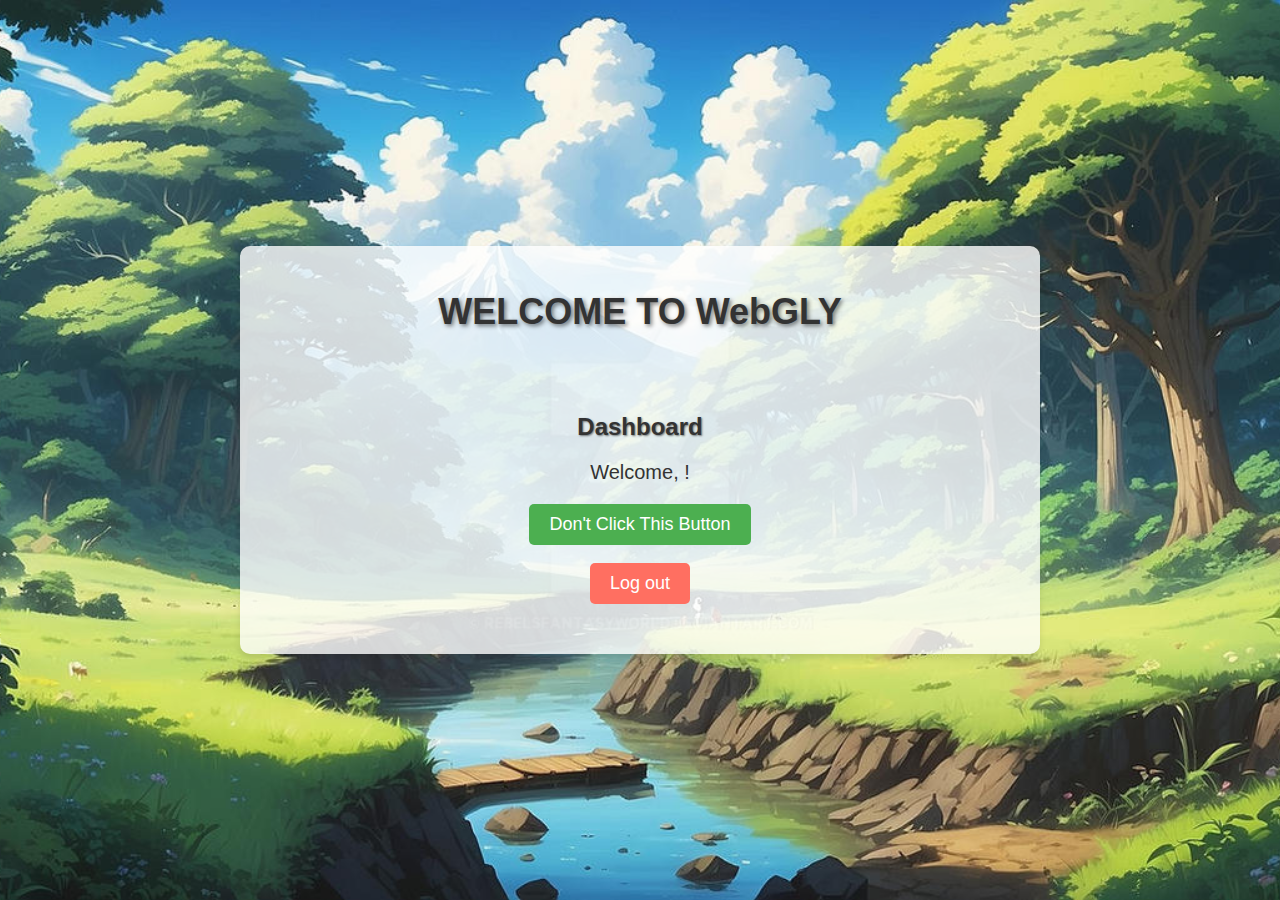
==== index.html @ 222bad65 "upload pertama" ====
<!DOCTYPE html>
<html lang="en">
<head>
    <meta charset="UTF-8">
    <meta name="viewport" content="width=device-width, initial-scale=1.0">
    <title>WebGLY - Dashboard</title>
    <link rel="stylesheet" href="style.css">
    <style>
        body {
            margin: 0;
            padding: 0;
            font-family: Arial, sans-serif;
            background-image: url('background2.jpg');
            background-size: cover;
            background-position: center;
        }

        .container {
            width: 100%;
            max-width: 800px;
            margin: 0 auto;
            padding: 20px;
            box-sizing: border-box;
            text-align: center;
            background-color: rgba(255, 255, 255, 0.8);
            border-radius: 10px;
            box-shadow: 0 4px 6px rgba(0, 0, 0, 0.1);
        }

        .title {
            color: #333;
            font-size: 36px;
            margin-bottom: 30px;
        }

        .dashboard {
            padding: 30px;
        }

        .subtitle {
            color: #333;
            font-size: 24px;
            margin-bottom: 20px;
        }

        .welcome-message {
            color: #333;
            font-size: 20px;
            margin-bottom: 20px;
        }

        .btn-logout {
            display: inline-block;
            background-color: #ff6f61;
            color: #fff;
            border: none;
            border-radius: 5px;
            padding: 10px 20px;
            font-size: 18px;
            cursor: pointer;
            text-decoration: none;
            transition: background-color 0.3s;
        }

        .btn-logout:hover {
            background-color: #f04c3b;
        }

        .dont-click-btn {
            display: inline-block;
            background-color: #4CAF50;
            color: #fff;
            border: none;
            border-radius: 5px;
            padding: 10px 20px;
            font-size: 18px;
            cursor: pointer;
            text-decoration: none;
            transition: background-color 0.3s;
        }

        .dont-click-btn:hover {
            background-color: #45a049;
        }
    </style>
</head>
<body>
    <div class="container">
        <h1 class="title">WELCOME TO WebGLY</h1>
        <div class="dashboard">
            <h2 class="subtitle">Dashboard</h2>
            <p class="welcome-message">Welcome, <span id="username"></span>!</p>
            <button class="dont-click-btn" onclick="dontClick()">Don't Click This Button</button>
            <br><br>
            <a class="btn-logout" href="#" onclick="logout()">Log out</a>
        </div>
    </div>

    <script>
        // Ambil username dari data pengguna yang disimpan
        var userData = JSON.parse(localStorage.getItem("userData"));

        if (userData) {
            document.getElementById("username").innerText = userData.username;
        }

        // Fungsi logout
        function logout() {
            localStorage.removeItem("userData");
            // Redirect ke halaman login setelah logout
            window.location.href = "login.html";
        }

        function dontClick() {
            window.location.href = "video.html";
        }
    </script>
</body>
</html>
---- style.css ----
/* style.css */
body {
    font-family: Arial, sans-serif;
    text-align: center;
    margin: 0;
    padding: 0;
    background-image: url('background.jpg');
    background-size: cover;
    background-position: center;
    height: 100vh;
    display: flex;
    justify-content: center;
    align-items: center;
}

.container {
    width: 80%;
    max-width: 400px;
}

.title {
    font-size: 3em;
    color: #fff;
    text-shadow: 2px 2px 4px rgba(0, 0, 0, 0.5);
    margin-bottom: 30px;
}

.subtitle {
    font-size: 1.5em;
    color: #000;
    text-shadow: 1px 1px 2px rgba(0, 0, 0, 0.5);
    margin-bottom: 20px;
}

.login-form, .signup-form {
    background-color: rgba(255, 255, 255, 0.7);
    padding: 20px; /* Mengurangi padding */
    border-radius: 10px;
    box-shadow: 0px 0px 20px 0px rgba(0,0,0,0.1);
}

.input-group {
    margin-bottom: 15px; /* Mengurangi jarak antara input dan label */
    text-align: left;
}

.input-group label {
    display: block;
    font-weight: bold;
    margin-bottom: 5px;
}

.input-group input {
    width: 100%;
    padding: 10px;
    border: 1px solid #ccc;
    border-radius: 5px;
    box-sizing: border-box;
}

.password-field {
    position: relative;
}

.password-field input {
    width: calc(100% - 30px);
}

.toggle-password {
    position: absolute;
    top: 50%;
    right: 0;
    transform: translateY(-50%);
    width: 20px;
    height: 20px;
    background: url('eye.png') no-repeat center;
    background-size: contain;
    cursor: pointer;
}

.toggle-password.show-password {
    background: url('eye-off.png') no-repeat center;
    background-size: contain;
}

input[type="submit"] {
    width: 100%;
    padding: 10px;
    border: none;
    border-radius: 5px;
    background-color: #4CAF50;
    color: white;
    cursor: pointer;
}

input[type="submit"]:hover {
    background-color: #45a049;
}

a {
    text-decoration: none;
    color: blue;
}

a:hover {
    text-decoration: underline;
    color: #0044cc;
}
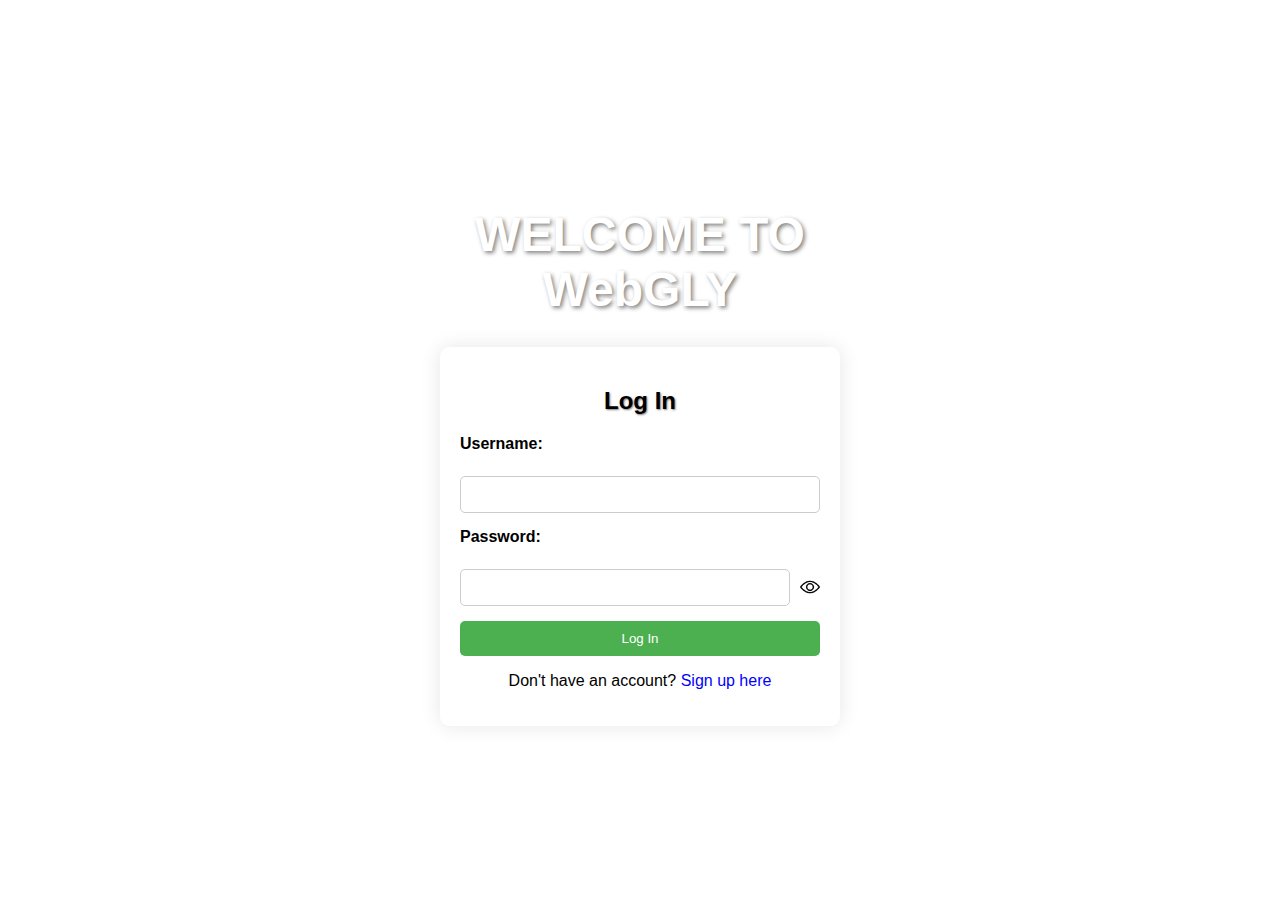
==== commit a09420bf: "Update index.html" ====
--- a/index.html
+++ b/index.html
@@ -3,117 +3,70 @@
 <head>
     <meta charset="UTF-8">
     <meta name="viewport" content="width=device-width, initial-scale=1.0">
-    <title>WebGLY - Dashboard</title>
+    <title>WebGLY - Log In</title>
     <link rel="stylesheet" href="style.css">
-    <style>
-        body {
-            margin: 0;
-            padding: 0;
-            font-family: Arial, sans-serif;
-            background-image: url('background2.jpg');
-            background-size: cover;
-            background-position: center;
-        }
-
-        .container {
-            width: 100%;
-            max-width: 800px;
-            margin: 0 auto;
-            padding: 20px;
-            box-sizing: border-box;
-            text-align: center;
-            background-color: rgba(255, 255, 255, 0.8);
-            border-radius: 10px;
-            box-shadow: 0 4px 6px rgba(0, 0, 0, 0.1);
-        }
-
-        .title {
-            color: #333;
-            font-size: 36px;
-            margin-bottom: 30px;
-        }
-
-        .dashboard {
-            padding: 30px;
-        }
-
-        .subtitle {
-            color: #333;
-            font-size: 24px;
-            margin-bottom: 20px;
-        }
-
-        .welcome-message {
-            color: #333;
-            font-size: 20px;
-            margin-bottom: 20px;
-        }
-
-        .btn-logout {
-            display: inline-block;
-            background-color: #ff6f61;
-            color: #fff;
-            border: none;
-            border-radius: 5px;
-            padding: 10px 20px;
-            font-size: 18px;
-            cursor: pointer;
-            text-decoration: none;
-            transition: background-color 0.3s;
-        }
-
-        .btn-logout:hover {
-            background-color: #f04c3b;
-        }
-
-        .dont-click-btn {
-            display: inline-block;
-            background-color: #4CAF50;
-            color: #fff;
-            border: none;
-            border-radius: 5px;
-            padding: 10px 20px;
-            font-size: 18px;
-            cursor: pointer;
-            text-decoration: none;
-            transition: background-color 0.3s;
-        }
-
-        .dont-click-btn:hover {
-            background-color: #45a049;
-        }
-    </style>
 </head>
 <body>
     <div class="container">
         <h1 class="title">WELCOME TO WebGLY</h1>
-        <div class="dashboard">
-            <h2 class="subtitle">Dashboard</h2>
-            <p class="welcome-message">Welcome, <span id="username"></span>!</p>
-            <button class="dont-click-btn" onclick="dontClick()">Don't Click This Button</button>
-            <br><br>
-            <a class="btn-logout" href="#" onclick="logout()">Log out</a>
+        <div class="login-form">
+            <h2 class="subtitle">Log In</h2>
+            <form id="loginForm" action="#">
+                <div class="input-group">
+                    <label for="username">Username:</label><br>
+                    <input type="text" id="username" name="username" required>
+                </div>
+                <div class="input-group">
+                    <label for="password">Password:</label><br>
+                    <div class="password-field">
+                        <input type="password" id="password" name="password" required>
+                        <span class="toggle-password" onclick="togglePassword()"></span>
+                    </div>
+                </div>
+                <input type="submit" value="Log In">
+            </form>
+            <p>Don't have an account? <a href="signup.html">Sign up here</a></p>
         </div>
     </div>
 
     <script>
-        // Ambil username dari data pengguna yang disimpan
+        function togglePassword() {
+            var passwordField = document.getElementById("password");
+            var toggleIcon = document.querySelector(".toggle-password");
+
+            if (passwordField.type === "password") {
+                passwordField.type = "text";
+                toggleIcon.classList.add("show-password");
+            } else {
+                passwordField.type = "password";
+                toggleIcon.classList.remove("show-password");
+            }
+        }
+
+        // Ambil data pengguna yang disimpan saat signup
         var userData = JSON.parse(localStorage.getItem("userData"));
 
         if (userData) {
-            document.getElementById("username").innerText = userData.username;
+            document.getElementById("username").value = userData.username;
+            document.getElementById("password").value = userData.password;
         }
 
-        // Fungsi logout
-        function logout() {
-            localStorage.removeItem("userData");
-            // Redirect ke halaman login setelah logout
-            window.location.href = "login.html";
-        }
+        // Validasi login
+        document.getElementById("loginForm").addEventListener("submit", function(event) {
+            event.preventDefault();
+            
+            var username = document.getElementById("username").value;
+            var password = document.getElementById("password").value;
 
-        function dontClick() {
-            window.location.href = "video.html";
-        }
+            if (userData && username === userData.username && password === userData.password) {
+                alert("Login successful!");
+                // Redirect ke halaman utama setelah login sukses
+                window.location.href = "index.html";
+            } else {
+                alert("Invalid username or password. Please try again!");
+            }
+        });
     </script>
 </body>
 </html>
+
